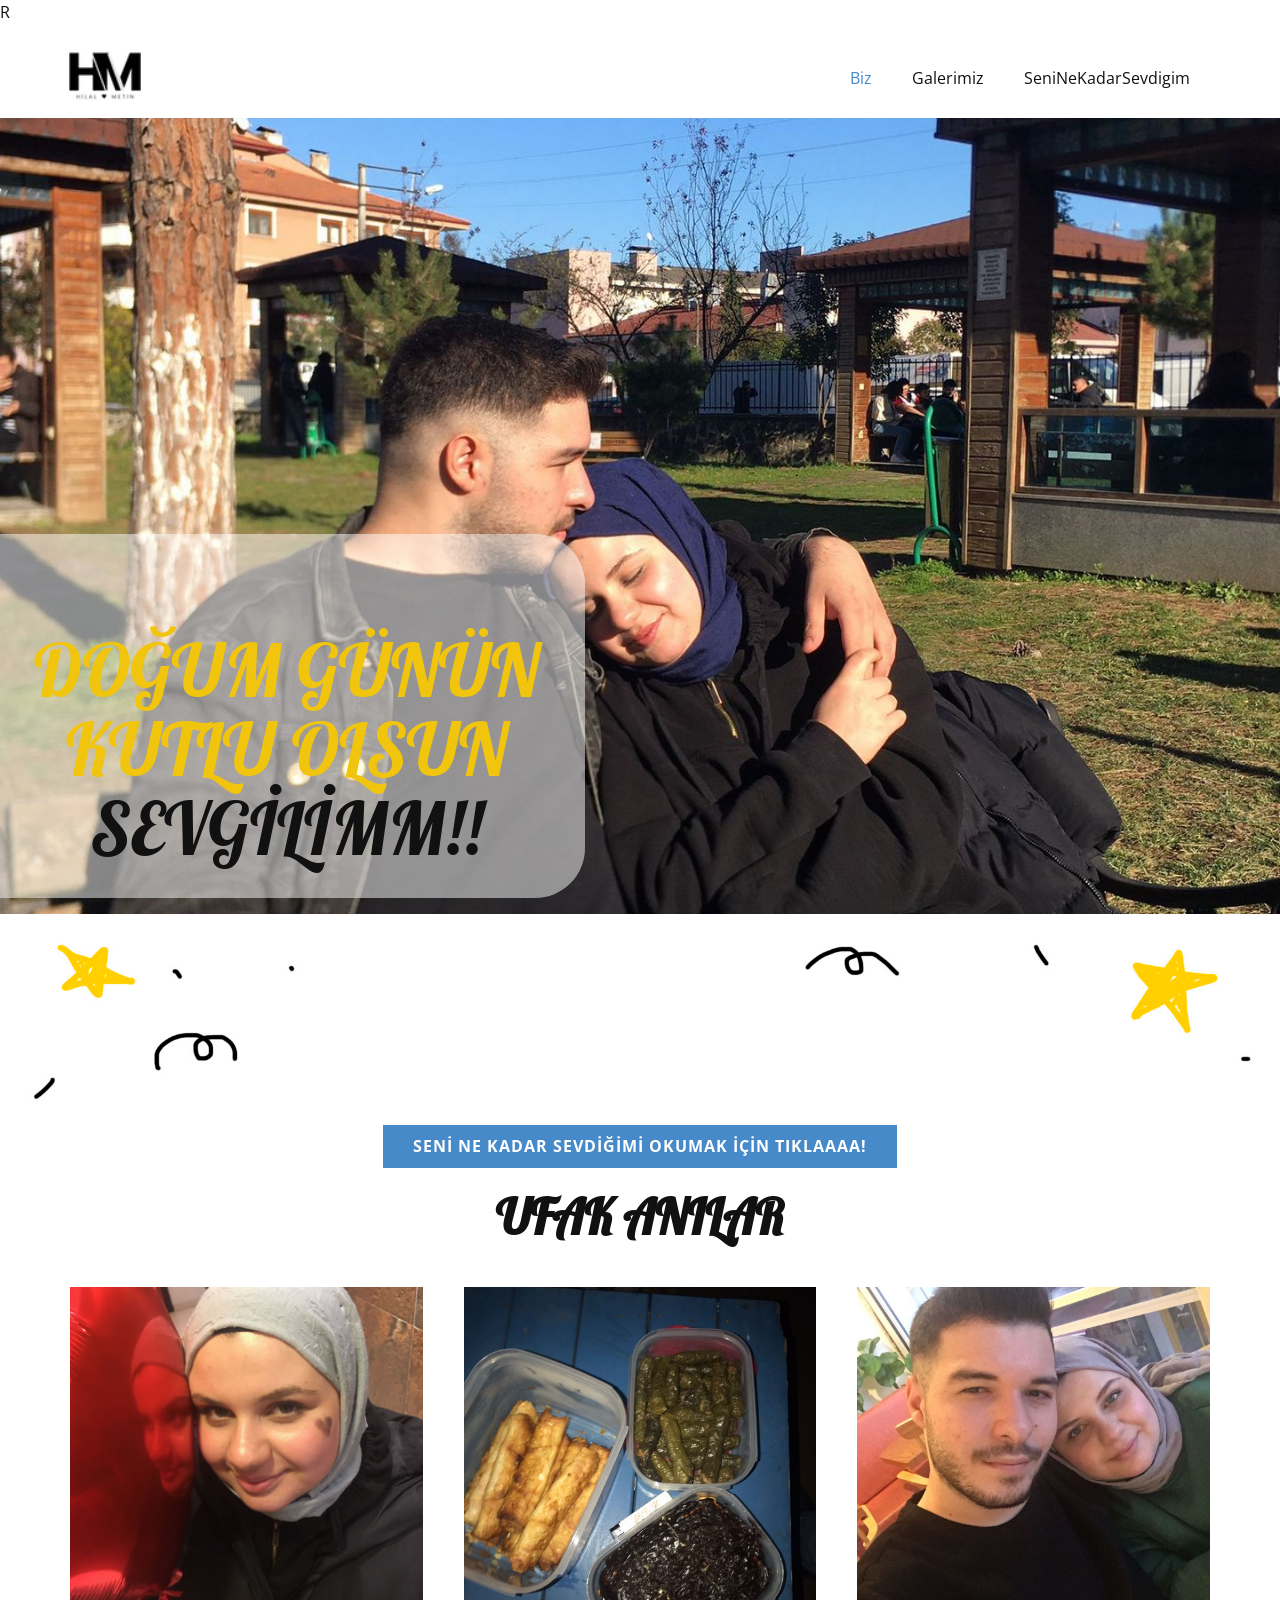
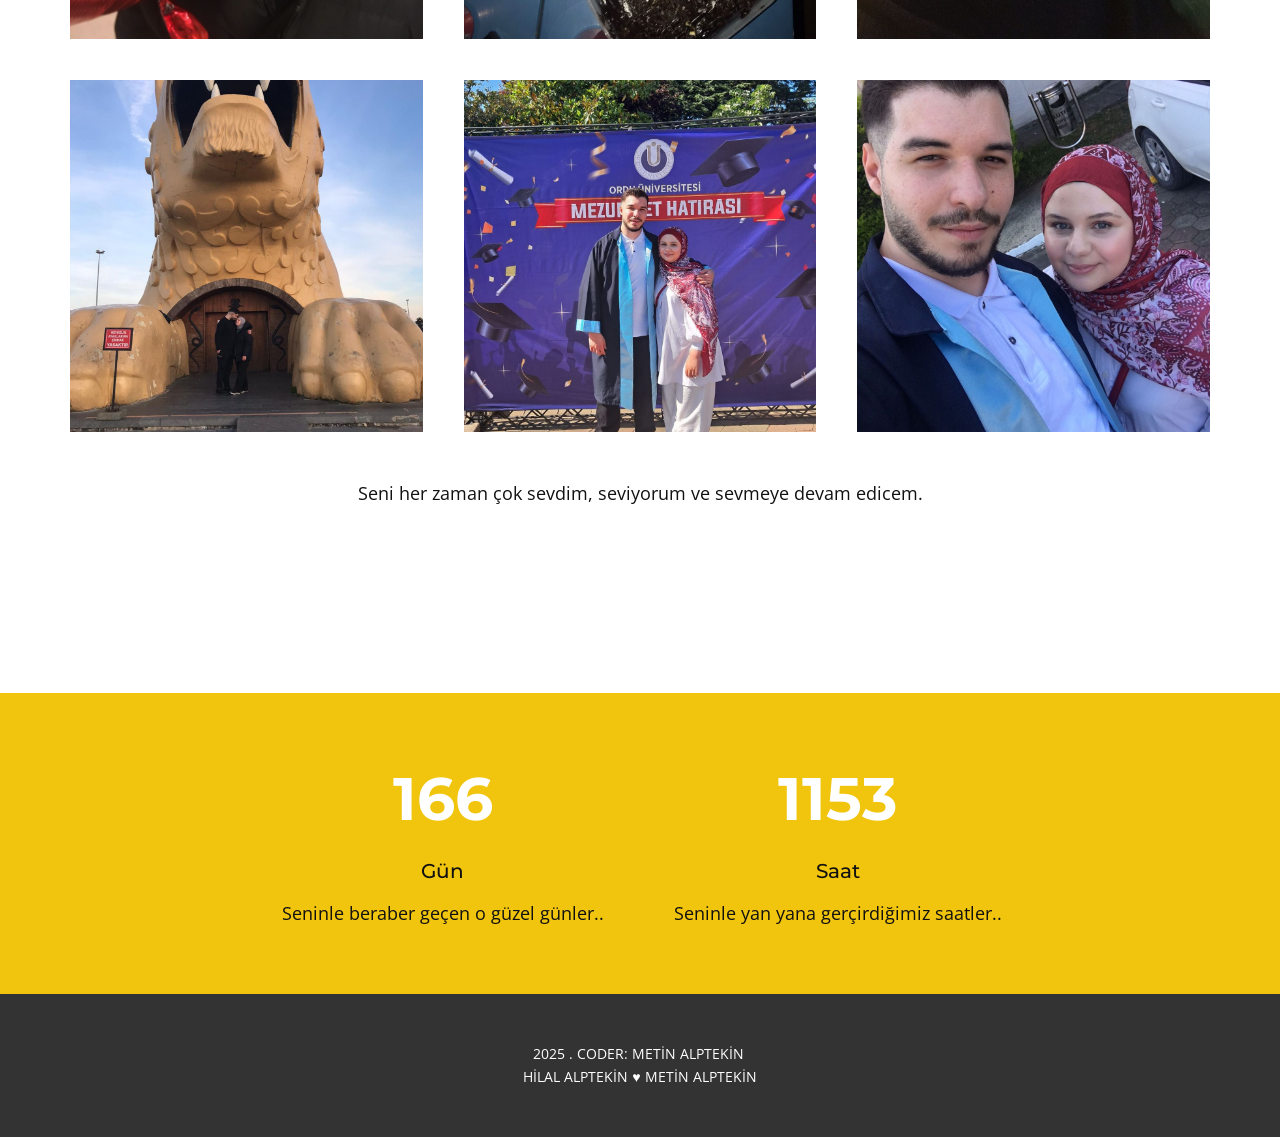
==== index.html @ 33c7b5a5 "Update index.html" ====
R<!DOCTYPE html>
<html style="font-size: 16px;" lang="tr"><head>
    <meta name="viewport" content="width=device-width, initial-scale=1.0">
    <meta charset="utf-8">
    <meta name="keywords" content="DOĞUM GÜNÜN KUTLU OLSUNSEVGİLİMM!!​, UFAK ANILAR​">
    <meta name="description" content="">
    <title>Biz</title>
    <link rel="stylesheet" href="nicepage.css" media="screen">
<link rel="stylesheet" href="index.css" media="screen">
    <script class="u-script" type="text/javascript" src="jquery.js" defer=""></script>
    <script class="u-script" type="text/javascript" src="nicepage.js" defer=""></script>
    <meta name="generator" content="Nicepage 7.13.0, nicepage.com">
    
    
    
    
    
    
    <link id="u-page-google-font" rel="stylesheet" href="https://fonts.googleapis.com/css2?display=swap&amp;family=Roboto:ital,wght@0,100;0,200;0,300;0,400;0,500;0,600;0,700;0,800;0,900;1,100;1,200;1,300;1,400;1,500;1,600;1,700;1,800;1,900&amp;family=Open+Sans:ital,wght@0,300;0,400;0,500;0,600;0,700;0,800;1,300;1,400;1,500;1,600;1,700;1,800&amp;family=Lobster:wght@400&amp;family=Montserrat:ital,wght@0,100;0,200;0,300;0,400;0,500;0,600;0,700;0,800;0,900;1,100;1,200;1,300;1,400;1,500;1,600;1,700;1,800;1,900">
    <script type="application/ld+json">{
		"@context": "http://schema.org",
		"@type": "Organization",
		"name": "",
		"logo": "images/Untitleddesign.png"
}</script>
    <meta name="theme-color" content="#478ac9">
    <meta property="og:title" content="Biz">
    <meta property="og:type" content="website">
  <meta data-intl-tel-input-cdn-path="intlTelInput/"></head>
  <body data-home-page="Biz.html" data-home-page-title="Biz" data-path-to-root="./" data-include-products="false" class="u-body u-clearfix u-xl-mode" data-lang="tr"><header class="u-clearfix u-header u-header" id="header"><div class="u-clearfix u-sheet u-valign-middle-lg u-valign-middle-md u-valign-middle-sm u-valign-middle-xs u-sheet-1">
        <a href="index.html" data-page-id="358107171" class="u-image u-logo u-image-1" data-image-width="150" data-image-height="76">
          <img src="images/Untitleddesign.png" class="u-logo-image u-logo-image-1" title="Biz">
        </a>
        <nav class="u-menu u-menu-one-level u-offcanvas u-menu-1" role="navigation" aria-label="Menu navigation">
          <div class="menu-collapse" style="font-size: 1rem; letter-spacing: 0px;">
            <a class="u-button-style u-custom-left-right-menu-spacing u-custom-padding-bottom u-custom-top-bottom-menu-spacing u-hamburger-link u-nav-link u-text-active-palette-1-base u-text-hover-palette-2-base" href="#" tabindex="-1" aria-label="Open menu" aria-controls="a61b">
              <svg class="u-svg-link" viewBox="0 0 24 24"><use xlink:href="#menu-hamburger"></use></svg>
              <svg class="u-svg-content" version="1.1" id="menu-hamburger" viewBox="0 0 16 16" x="0px" y="0px" xmlns:xlink="http://www.w3.org/1999/xlink" xmlns="http://www.w3.org/2000/svg"><g><rect y="1" width="16" height="2"></rect><rect y="7" width="16" height="2"></rect><rect y="13" width="16" height="2"></rect>
</g></svg>
            </a>
          </div>
          <div class="u-custom-menu u-nav-container">
            <ul class="u-nav u-unstyled u-nav-1" role="menubar"><li role="none" class="u-nav-item"><a role="menuitem" class="u-button-style u-nav-link u-text-active-palette-1-base u-text-hover-palette-2-base" href="index.html" style="padding: 10px 20px;">Biz</a>
</li><li role="none" class="u-nav-item"><a role="menuitem" class="u-button-style u-nav-link u-text-active-palette-1-base u-text-hover-palette-2-base" href="Galerimiz.html" style="padding: 10px 20px;">Galerimiz</a>
</li><li role="none" class="u-nav-item"><a role="menuitem" class="u-button-style u-nav-link u-text-active-palette-1-base u-text-hover-palette-2-base" href="SeniNeKadarSevdigim.html" style="padding: 10px 20px;">SeniNeKadarSevdigim</a>
</li></ul>
          </div>
          <div class="u-custom-menu u-nav-container-collapse" id="a61b" role="region" aria-label="Menu panel">
            <div class="u-black u-container-style u-inner-container-layout u-opacity u-opacity-95 u-sidenav">
              <div class="u-inner-container-layout u-sidenav-overflow">
                <div class="u-menu-close" tabindex="-1" aria-label="Close menu"></div>
                <ul class="u-align-center u-nav u-popupmenu-items u-unstyled u-nav-2" role="menubar"><li role="none" class="u-nav-item"><a role="menuitem" class="u-button-style u-nav-link" href="./">Biz</a>
</li><li role="none" class="u-nav-item"><a role="menuitem" class="u-button-style u-nav-link" href="Galerimiz.html">Galerimiz</a>
</li><li role="none" class="u-nav-item"><a role="menuitem" class="u-button-style u-nav-link" href="SeniNeKadarSevdigim.html">SeniNeKadarSevdigim</a>
</li></ul>
              </div>
            </div>
            <div class="u-black u-menu-overlay u-opacity u-opacity-70"></div>
          </div>
        </nav>
      </div></header>
    <center><section class="u-clearfix u-image u-section-1" id="sec-1852" data-image-width="1536" data-image-height="2048">
      <div class="custom-expanded u-bottom-right-radius-50 u-color-var u-container-align-left-lg u-container-align-left-md u-container-align-left-xs u-container-style u-group u-shape-round u-top-right-radius-50 u-group-1">
        <div class="u-container-layout u-container-layout-1">
          <h1 class="u-align-center u-custom-font u-font-lobster u-text u-text-default u-text-1"><span class="u-text-palette-3-base">DOĞUM GÜNÜN KUTLU OLSUN</span>
            <br>SEVGİLİMM!! 
          </h1>
        </div>
      </div>
    </section></center>
    <section class="u-clearfix u-container-align-center u-image u-section-2" id="sec-60e7" data-image-width="2000" data-image-height="1156">
      <div class="u-clearfix u-sheet u-valign-bottom-lg u-valign-bottom-md u-valign-bottom-sm u-valign-bottom-xs u-sheet-1"></div>
    </section>
    <section class="u-align-center u-clearfix u-white u-section-3" id="sec-bb9e">
      <div class="u-clearfix u-sheet u-sheet-1">
		  <a href="SeniNeKadarSevdigim.html" data-page-id="610511186" class="u-btn u-button-style u-hover-palette-1-dark-1 u-palette-1-base u-btn-1" title="SeniNeKadarSevdigim">seni ne kadar sevdiğimi okumak için tıklaaaa! </a>
        <h2 class="u-custom-font u-font-lobster u-text u-text-1">UFAK ANILAR </h2>
        <div class="u-expanded-width u-gallery u-layout-grid u-lightbox u-show-text-on-hover u-gallery-1">
          <div class="u-gallery-inner u-gallery-inner-1">
            <div class="u-effect-fade u-effect-hover-zoom u-gallery-item">
              <div class="u-back-slide" data-image-width="1536" data-image-height="2048">
                <img class="u-back-image u-expanded" src="images/3.jpg">
              </div>
              <div class="u-over-slide u-over-slide-1"></div>
            </div>
            <div class="u-effect-fade u-effect-hover-zoom u-gallery-item">
              <div class="u-back-slide" data-image-width="1242" data-image-height="2208">
                <img class="u-back-image u-expanded" src="images/yemek-getirme.PNG">
              </div>
              <div class="u-over-slide u-over-slide-2"></div>
            </div>
            <div class="u-effect-fade u-effect-hover-zoom u-gallery-item">
              <div class="u-back-slide" data-image-width="1242" data-image-height="2208">
                <img class="u-back-image u-expanded" src="images/EKLE.PNG">
              </div>
              <div class="u-over-slide u-over-slide-3"></div>
            </div>
            <div class="u-effect-fade u-effect-hover-zoom u-gallery-item">
              <div class="u-back-slide" data-image-width="1152" data-image-height="2048">
                <img class="u-back-image u-expanded" src="images/WhatsAppGrsel2025-10-01saat12.43.49_8ed81678.jpg">
              </div>
              <div class="u-over-slide u-over-slide-4"></div>
            </div>
            <div class="u-effect-fade u-effect-hover-zoom u-gallery-item">
              <div class="u-back-slide" data-image-width="1152" data-image-height="2048">
                <img class="u-back-image u-expanded" src="images/WhatsAppGrsel2025-10-01saat12.43.49_b22d4a6e.jpg">
              </div>
              <div class="u-over-slide u-over-slide-5"></div>
            </div>
            <div class="u-effect-fade u-effect-hover-zoom u-gallery-item">
              <div class="u-back-slide" data-image-width="1152" data-image-height="2048">
                <img class="u-back-image u-expanded" src="images/WhatsAppGrsel2025-10-01saat12.43.50_bee565d7.jpg">
              </div>
              <div class="u-over-slide u-over-slide-6"></div>
            </div>
          </div>
        </div>
        <p class="u-text u-text-default u-text-2">Seni her zaman çok sevdim, seviyorum ve sevmeye devam edicem.</p>
        <a href="Galerimiz.html" data-page-id="51112153" class="u-active-black u-border-active-palette-2-base u-border-hover-palette-2-base u-border-none u-btn u-btn-round u-button-style u-hover-black u-palette-3-base u-radius-50 u-text-active-white u-text-body-color u-text-hover-white u-btn-1" data-animation-name="customAnimationIn" data-animation-duration="1500" data-animation-delay="500" title="Galerimiz">daha fazlası için tıkla </a>
      </div>
    </section>
    <section class="u-align-center u-clearfix u-container-align-center u-palette-3-base u-section-4" id="sec-a0a3">
      <div class="u-clearfix u-sheet u-sheet-1">
        <div class="u-list u-list-1">
          <div class="u-repeater u-repeater-1">
            <div class="u-align-center u-container-align-center u-container-style u-list-item u-repeater-item">
              <div class="u-container-layout u-similar-container u-container-layout-1">
                <h3 class="u-align-center u-custom-font u-font-montserrat u-text u-text-body-alt-color u-text-1" data-animation-name="counter" data-animation-event="scroll" data-animation-duration="3000">320</h3>
                <h5 class="u-align-center u-custom-font u-font-montserrat u-text u-text-2">Gün</h5>
                <p class="u-align-center u-text u-text-3">Seninle beraber geçen o güzel günler..</p>
              </div>
            </div>
            <div class="u-container-style u-list-item u-repeater-item">
              <div class="u-container-layout u-similar-container u-container-layout-2">
                <h3 class="u-align-center u-custom-font u-font-montserrat u-text u-text-body-alt-color u-text-4" data-animation-name="counter" data-animation-event="scroll" data-animation-duration="3000">2220</h3>
                <h5 class="u-align-center u-custom-font u-font-montserrat u-text u-text-5">Saat</h5>
                <p class="u-align-center u-text u-text-6">Seninle yan yana gerçirdiğimiz saatler.. </p>
              </div>
            </div>
          </div>
        </div>
      </div>
    </section>
    
    
    
    <footer class="u-align-center u-clearfix u-container-align-center u-footer u-grey-80 u-footer" id="footer"><div class="u-clearfix u-sheet u-sheet-1">
        <p class="u-small-text u-text u-text-variant u-text-1">2025 . CODER: METİN ALPTEKİN&nbsp;<br>HİLAL ALPTEKİN ♥ METİN ALPTEKİN 
        </p>
      </div></footer>
    
  
</body></html>
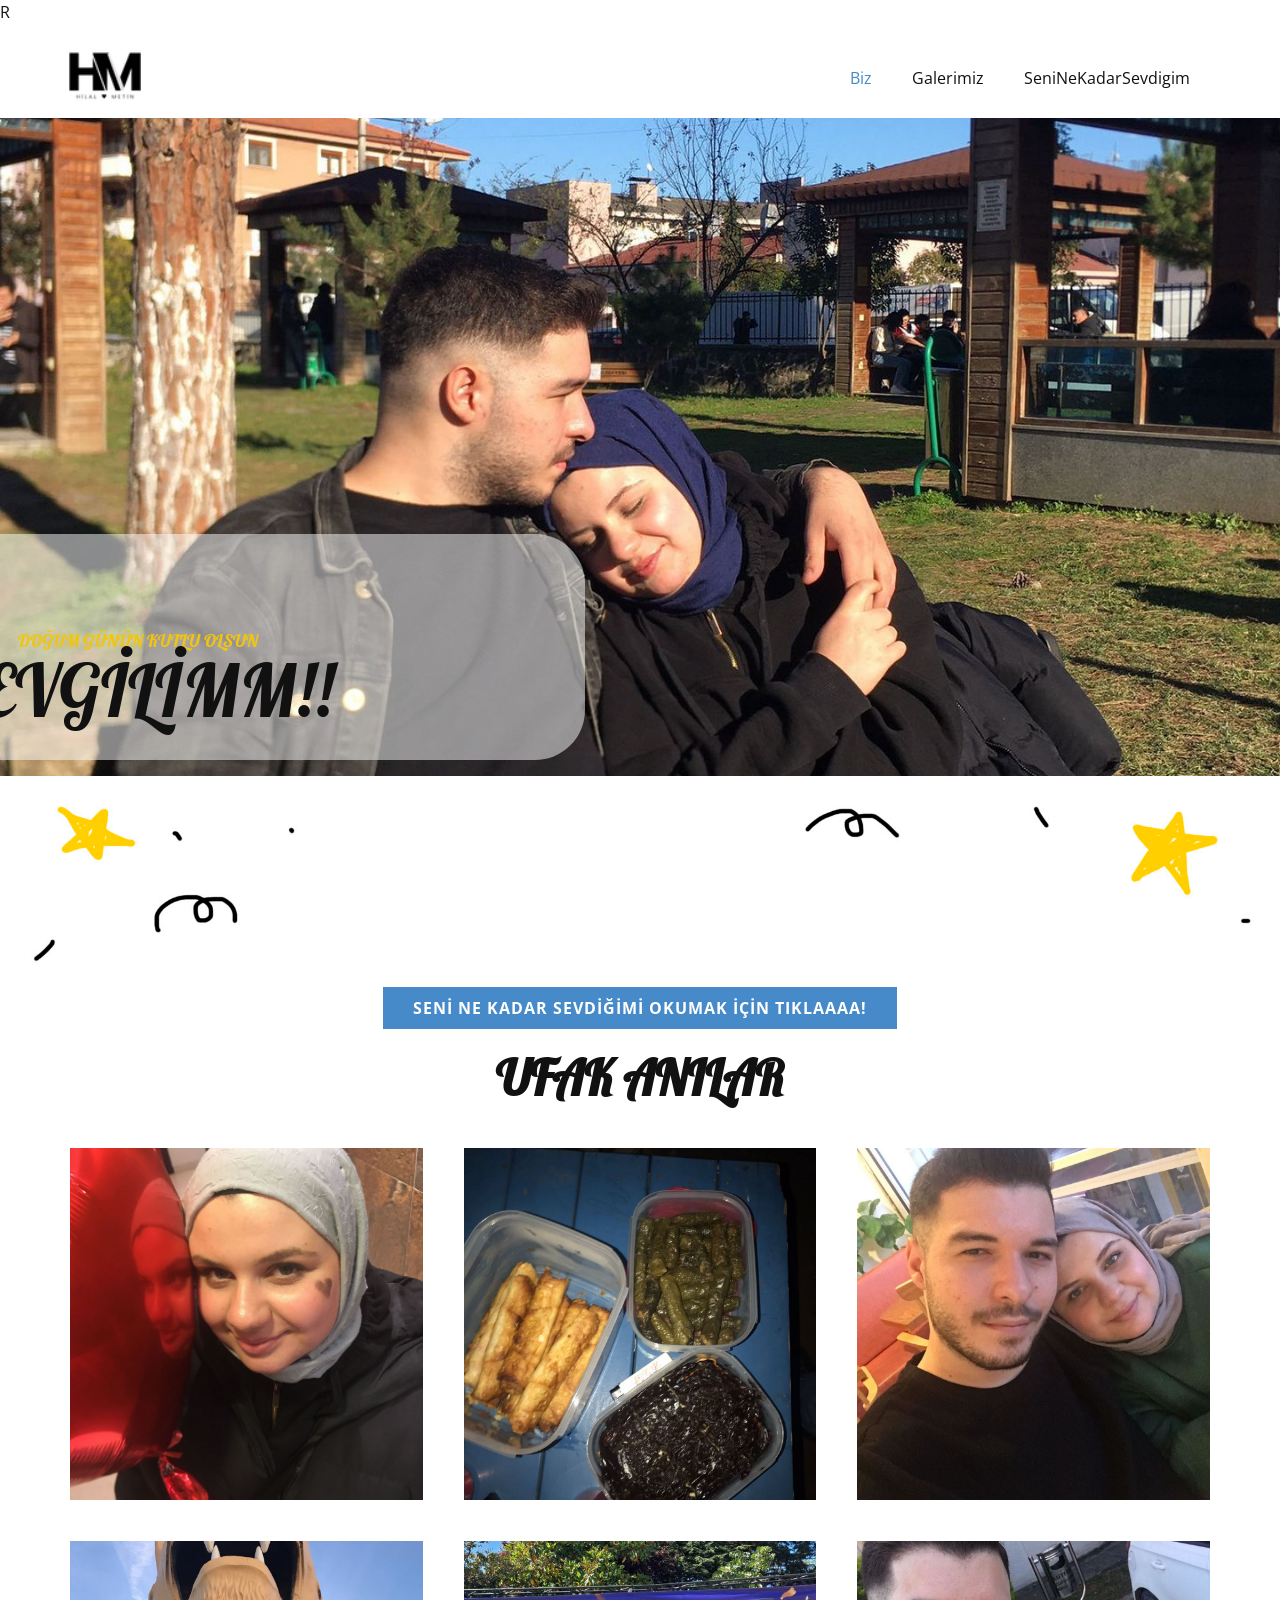
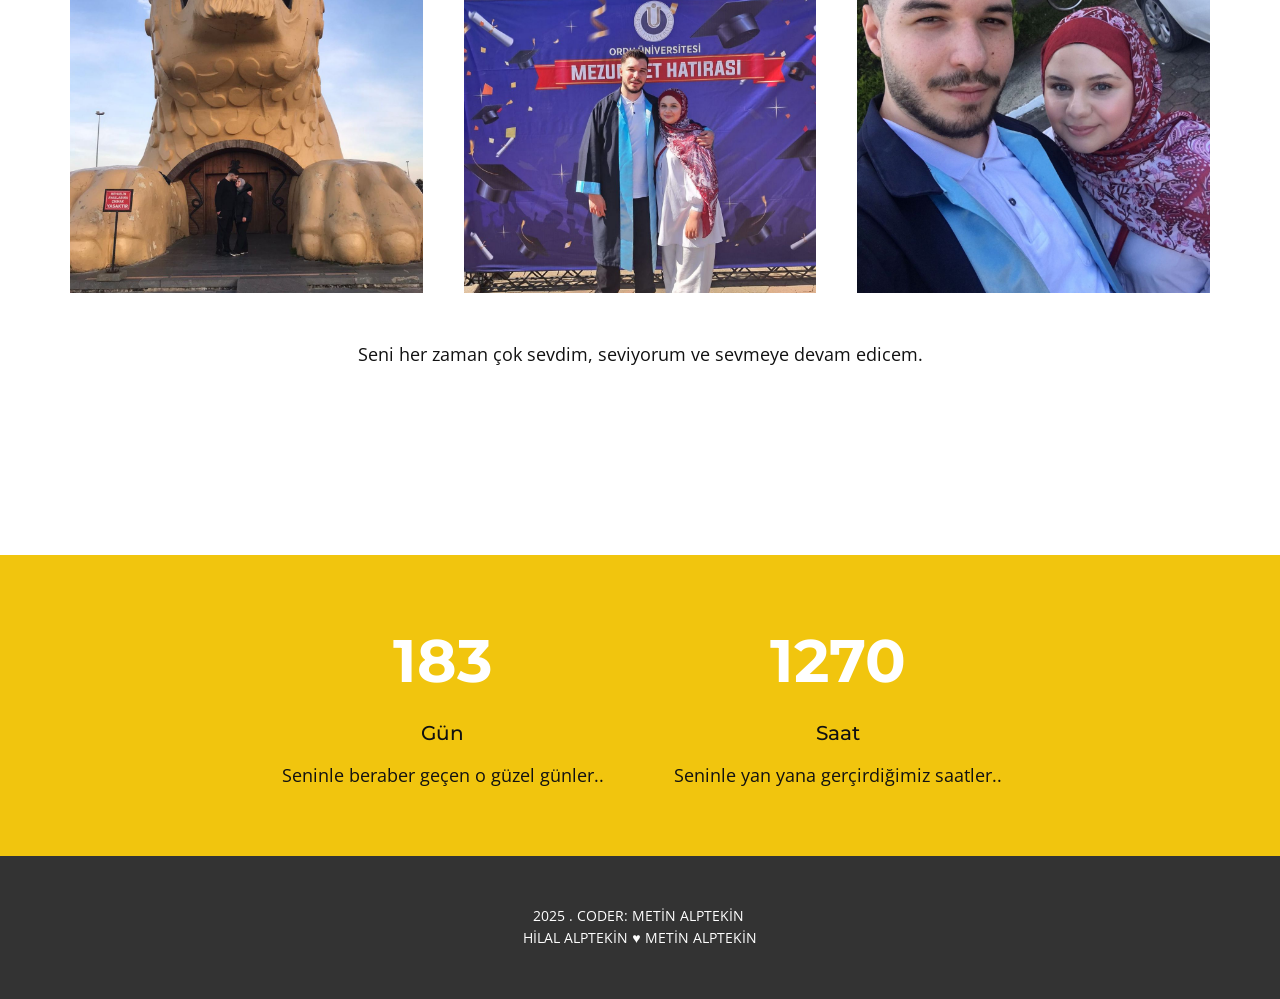
==== commit 7a5b1e92: "Update index.html" ====
--- a/index.html
+++ b/index.html
@@ -62,7 +62,7 @@
     <center><section class="u-clearfix u-image u-section-1" id="sec-1852" data-image-width="1536" data-image-height="2048">
       <div class="custom-expanded u-bottom-right-radius-50 u-color-var u-container-align-left-lg u-container-align-left-md u-container-align-left-xs u-container-style u-group u-shape-round u-top-right-radius-50 u-group-1">
         <div class="u-container-layout u-container-layout-1">
-          <h1 class="u-align-center u-custom-font u-font-lobster u-text u-text-default u-text-1"><span class="u-text-palette-3-base">DOĞUM GÜNÜN KUTLU OLSUN</span>
+          <h1 class="u-align-center u-custom-font u-font-lobster u-text u-text-default u-text-1"><span class="u-text-palette-3-base" style="font-size: 18px !important;">DOĞUM GÜNÜN KUTLU OLSUN</span>
             <br>SEVGİLİMM!! 
           </h1>
         </div>
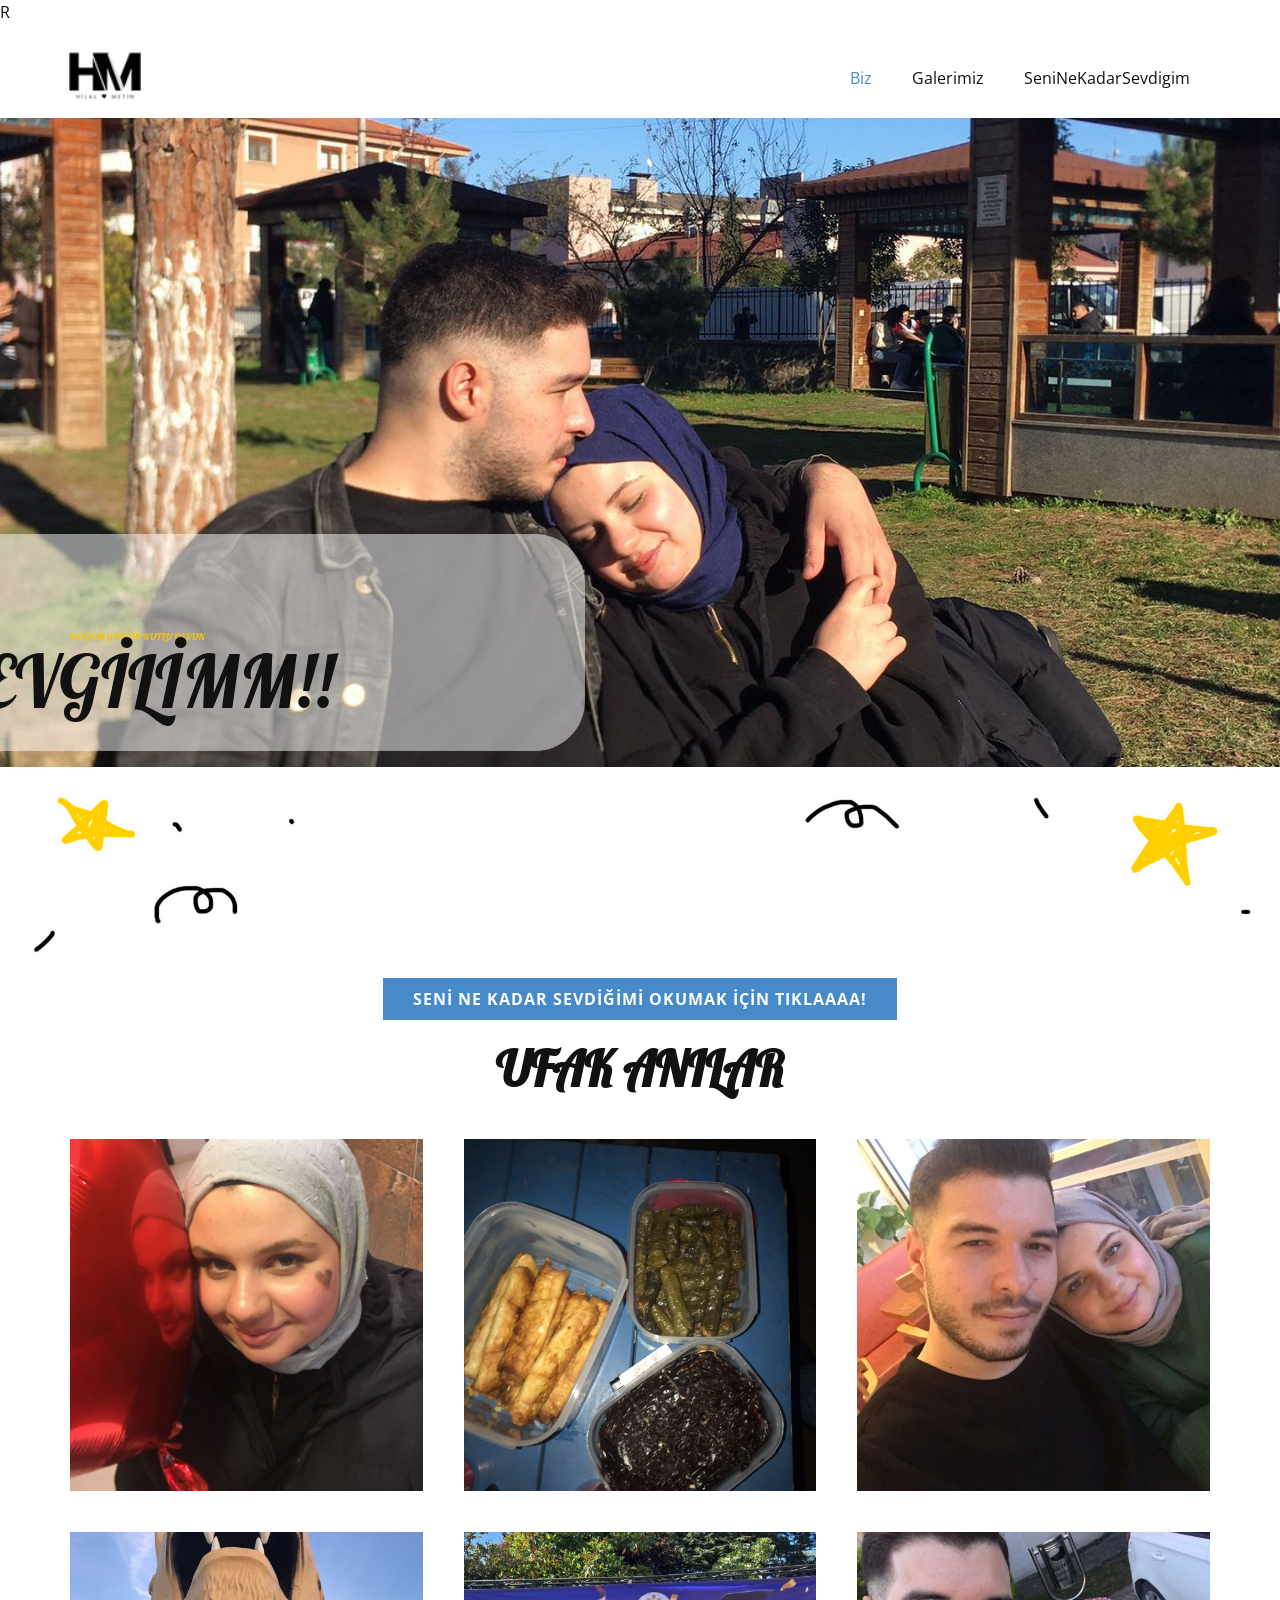
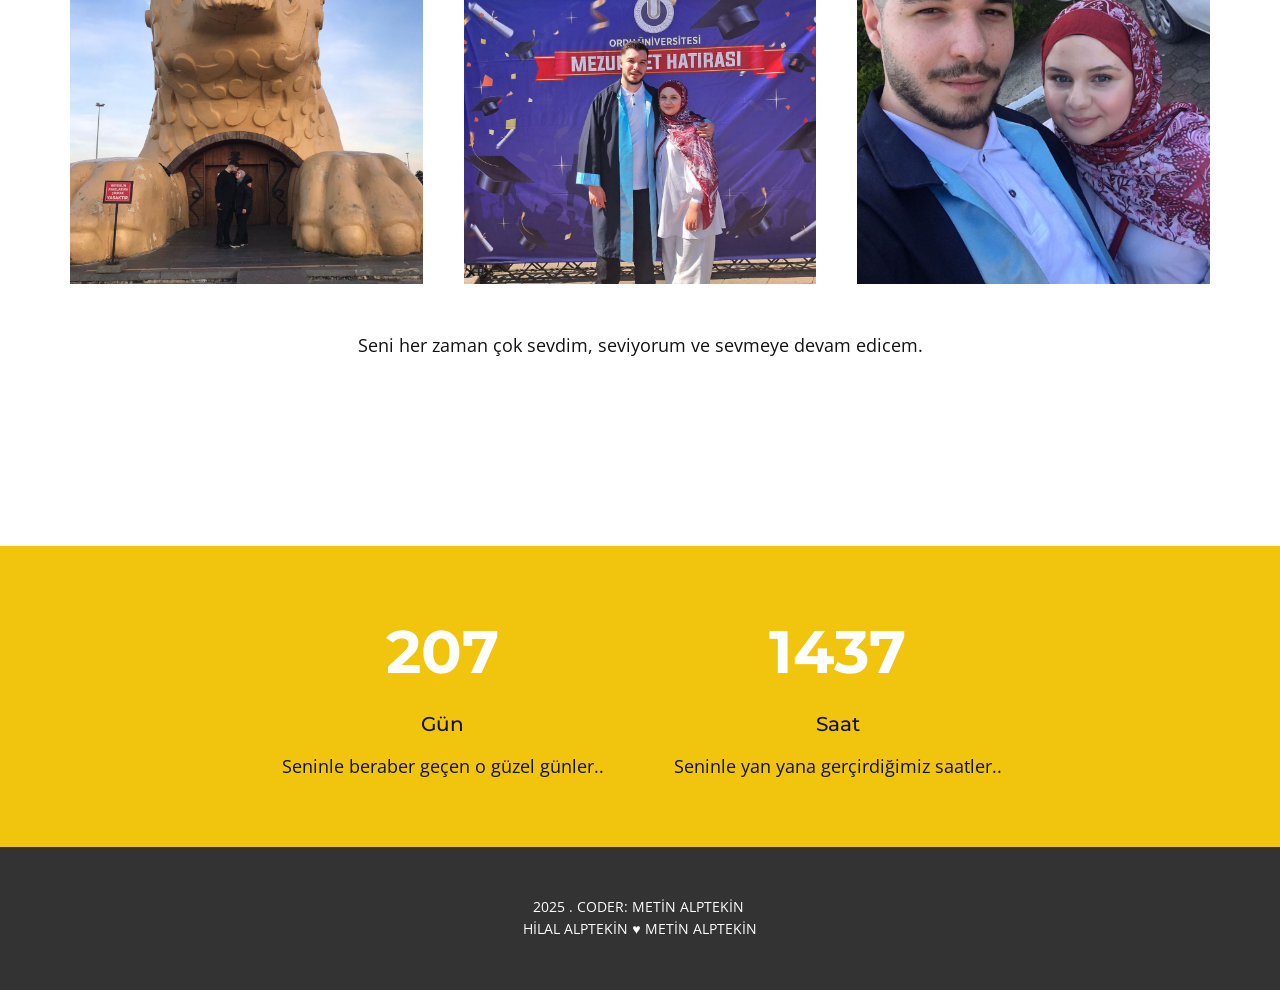
==== commit 58a2b756: "Update index.html" ====
--- a/index.html
+++ b/index.html
@@ -62,7 +62,7 @@
     <center><section class="u-clearfix u-image u-section-1" id="sec-1852" data-image-width="1536" data-image-height="2048">
       <div class="custom-expanded u-bottom-right-radius-50 u-color-var u-container-align-left-lg u-container-align-left-md u-container-align-left-xs u-container-style u-group u-shape-round u-top-right-radius-50 u-group-1">
         <div class="u-container-layout u-container-layout-1">
-          <h1 class="u-align-center u-custom-font u-font-lobster u-text u-text-default u-text-1"><span class="u-text-palette-3-base" style="font-size: 18px !important;">DOĞUM GÜNÜN KUTLU OLSUN</span>
+          <h1 class="u-align-center u-custom-font u-font-lobster u-text u-text-default u-text-1"><span class="u-text-palette-3-base" style="font-size: 10px !important;">DOĞUM GÜNÜN KUTLU OLSUN</span>
             <br>SEVGİLİMM!! 
           </h1>
         </div>
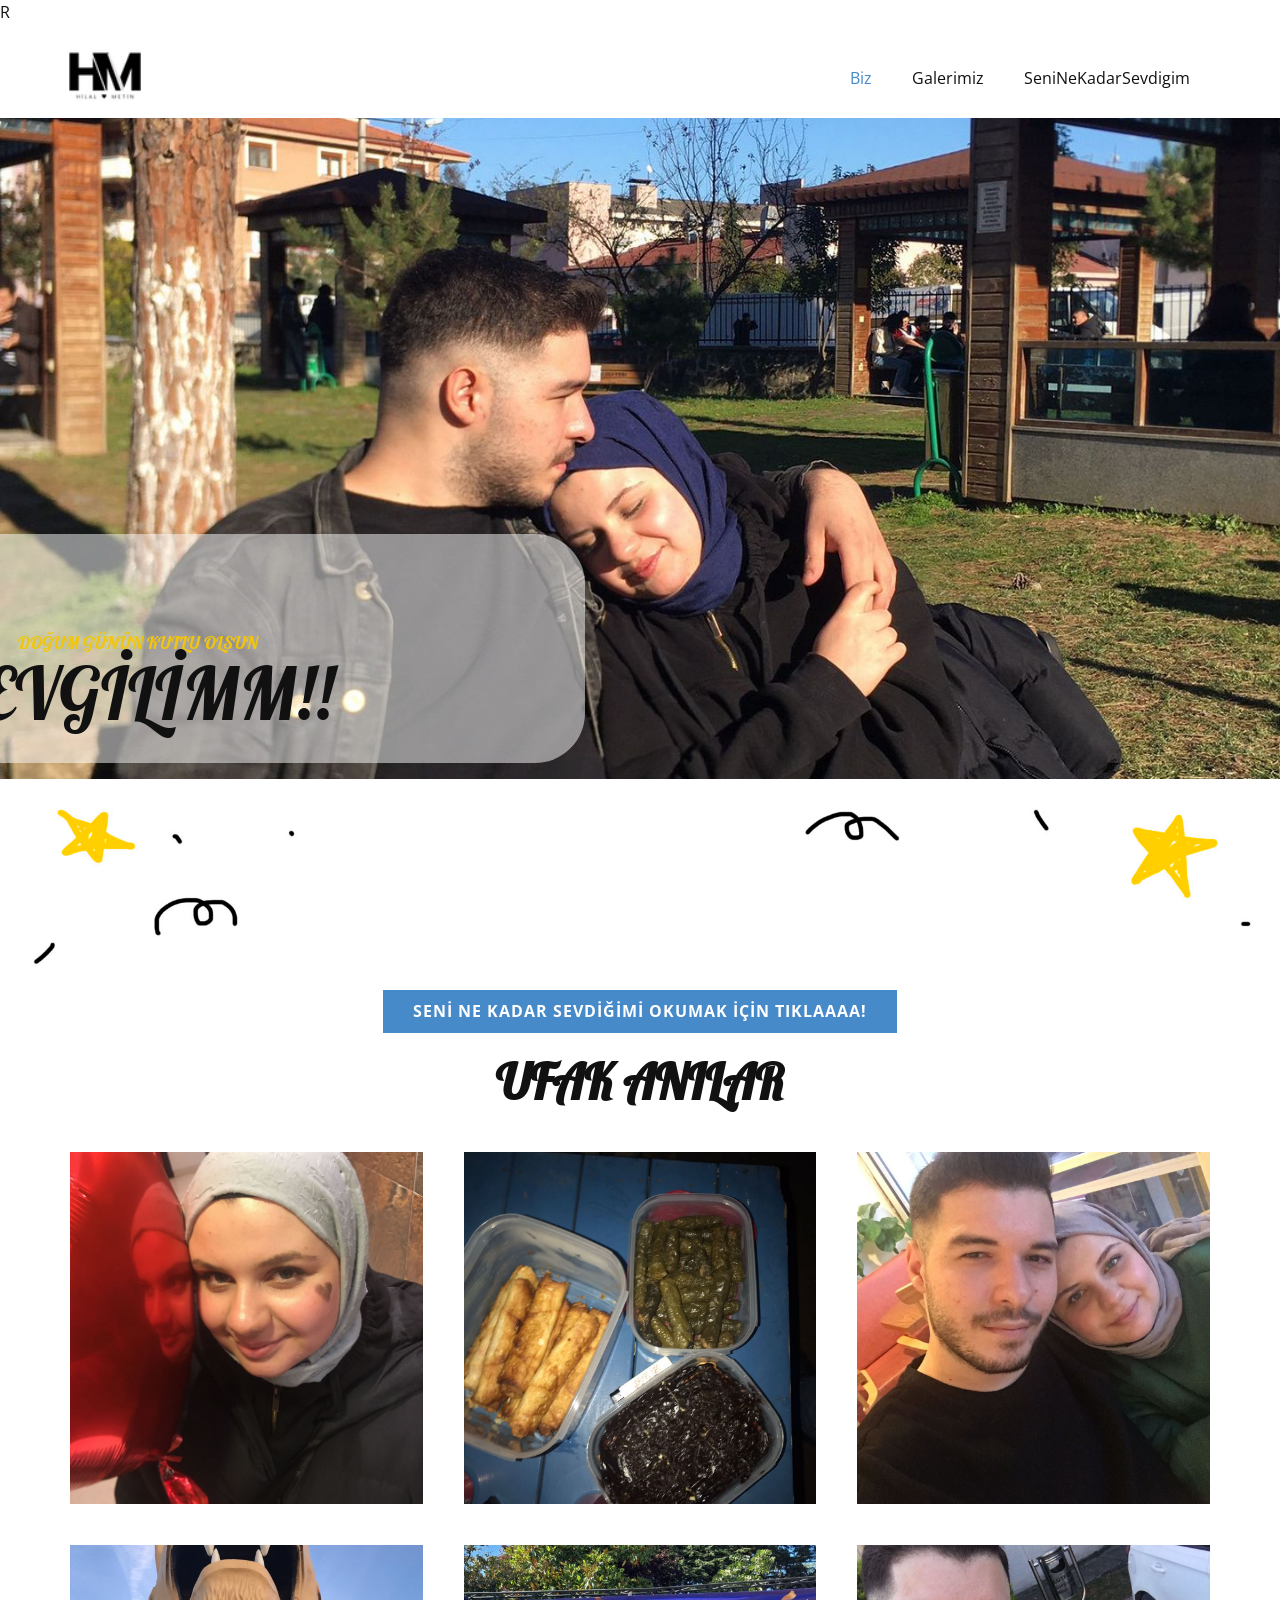
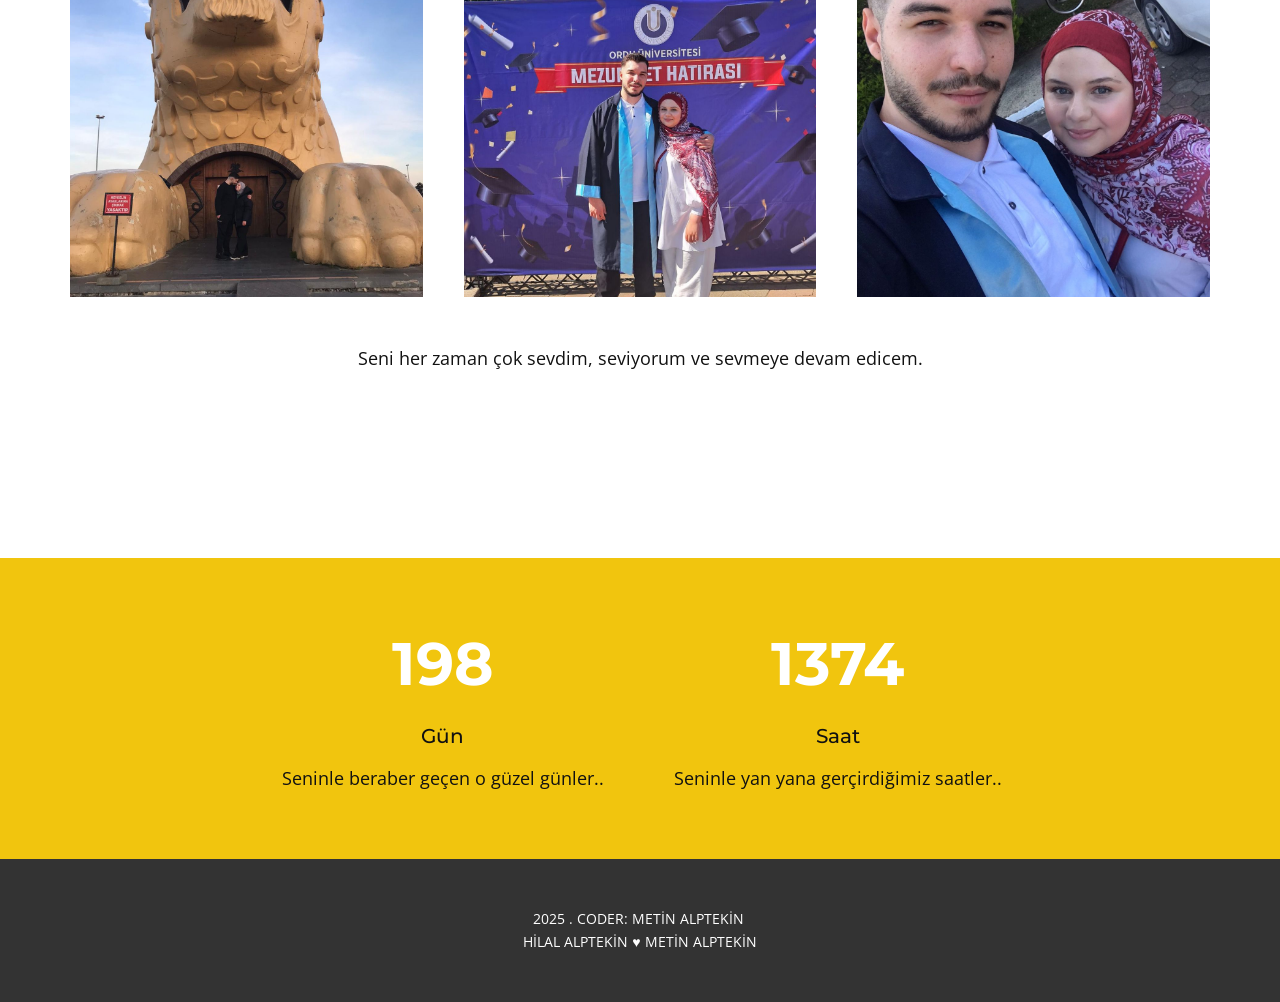
==== commit ad576780: "Update index.html" ====
--- a/index.html
+++ b/index.html
@@ -62,7 +62,7 @@
     <center><section class="u-clearfix u-image u-section-1" id="sec-1852" data-image-width="1536" data-image-height="2048">
       <div class="custom-expanded u-bottom-right-radius-50 u-color-var u-container-align-left-lg u-container-align-left-md u-container-align-left-xs u-container-style u-group u-shape-round u-top-right-radius-50 u-group-1">
         <div class="u-container-layout u-container-layout-1">
-          <h1 class="u-align-center u-custom-font u-font-lobster u-text u-text-default u-text-1"><span class="u-text-palette-3-base" style="font-size: 10px !important;">DOĞUM GÜNÜN KUTLU OLSUN</span>
+          <h1 class="u-align-center u-custom-font u-font-lobster u-text u-text-default u-text-1"><span class="u-text-palette-3-base" style="font-size: 18px !important; line-height: 1.3 !important; text-align: center !important;">DOĞUM GÜNÜN KUTLU OLSUN</span>
             <br>SEVGİLİMM!! 
           </h1>
         </div>
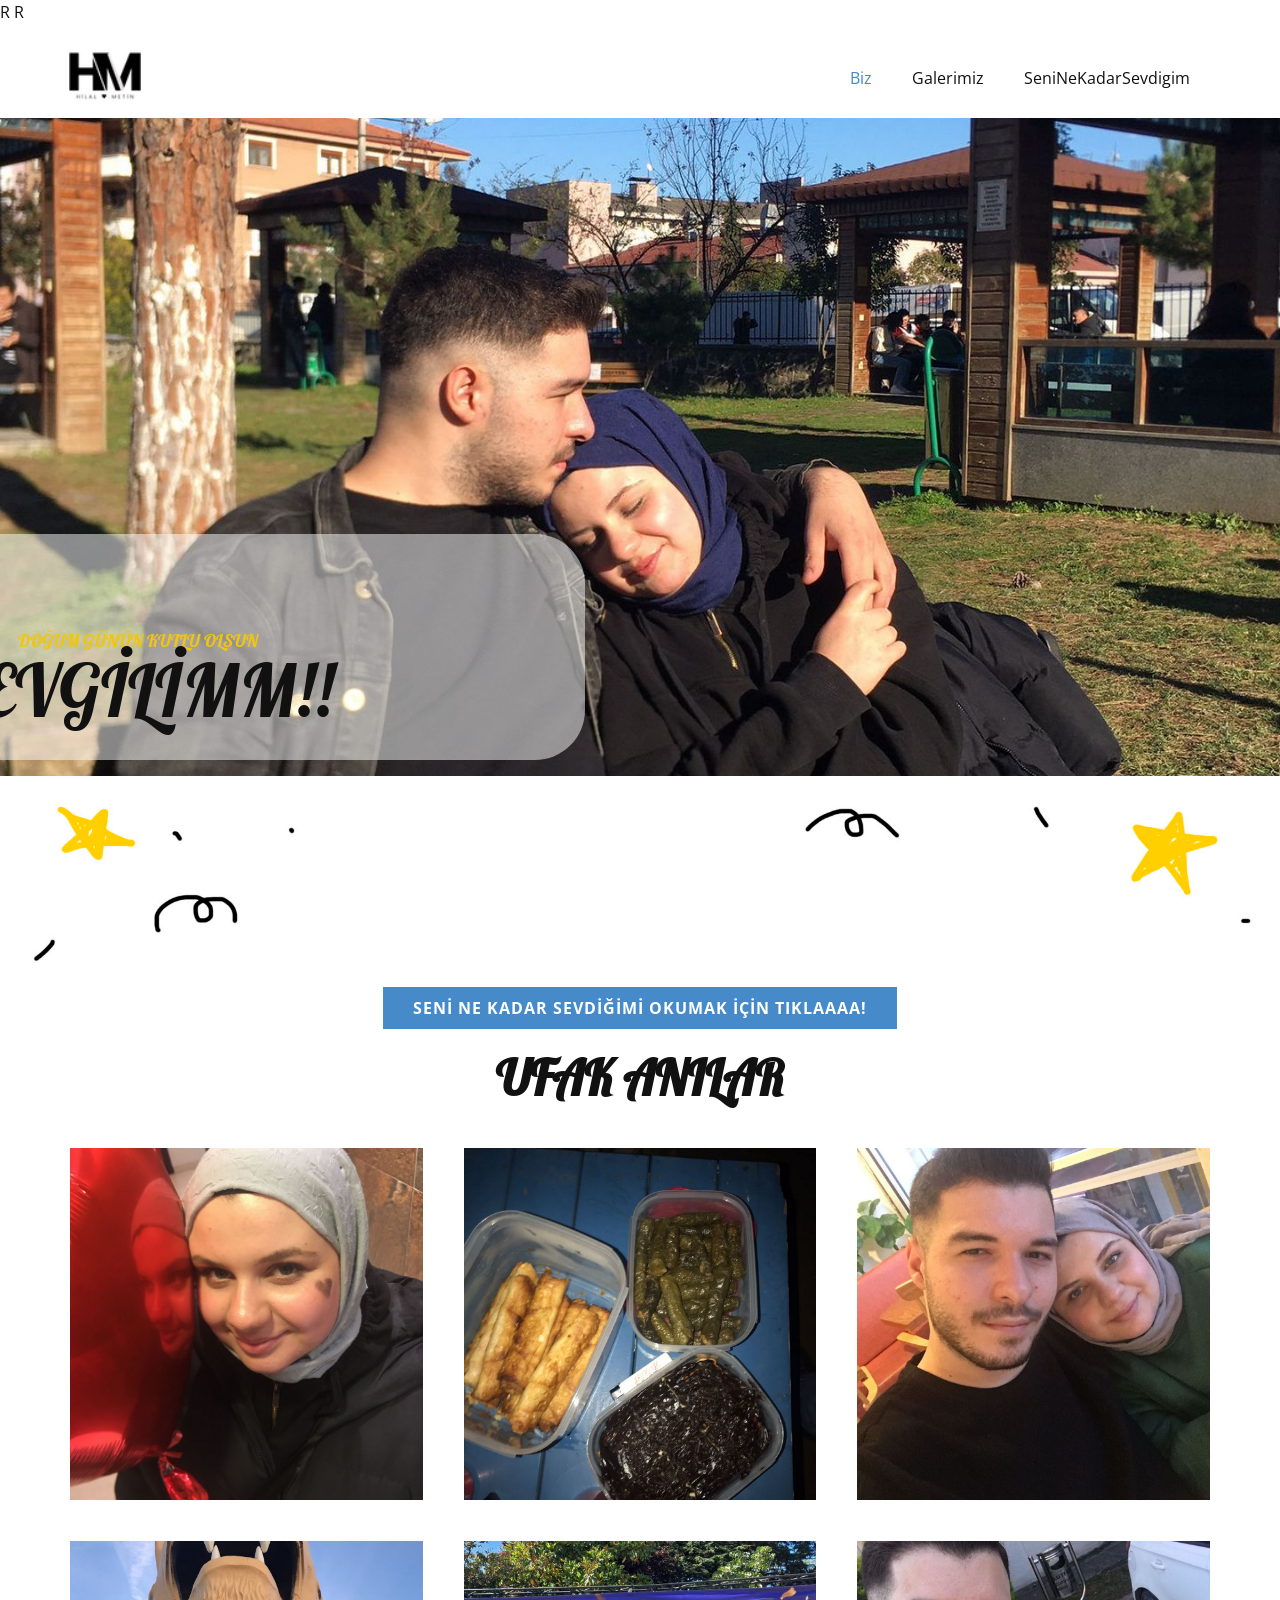
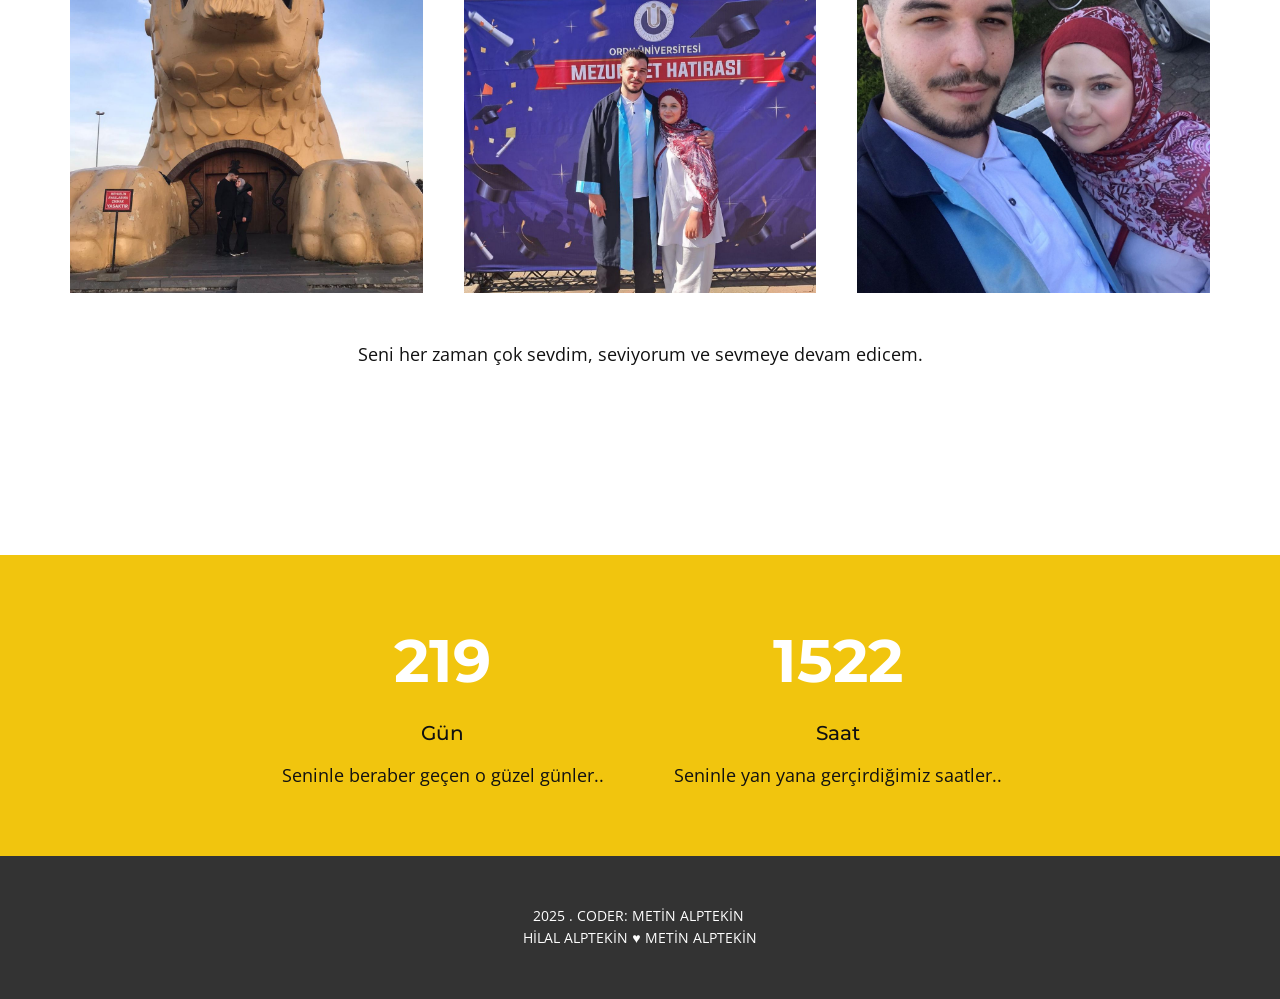
==== commit 0e200467: "Update index.html" ====
--- a/index.html
+++ b/index.html
@@ -3,7 +3,7 @@
     <meta name="viewport" content="width=device-width, initial-scale=1.0">
     <meta charset="utf-8">
     <meta name="keywords" content="DOĞUM GÜNÜN KUTLU OLSUNSEVGİLİMM!!​, UFAK ANILAR​">
-    <meta name="description" content="">
+    <meta name="description" content="">R
     <title>Biz</title>
     <link rel="stylesheet" href="nicepage.css" media="screen">
 <link rel="stylesheet" href="index.css" media="screen">
@@ -62,7 +62,7 @@
     <center><section class="u-clearfix u-image u-section-1" id="sec-1852" data-image-width="1536" data-image-height="2048">
       <div class="custom-expanded u-bottom-right-radius-50 u-color-var u-container-align-left-lg u-container-align-left-md u-container-align-left-xs u-container-style u-group u-shape-round u-top-right-radius-50 u-group-1">
         <div class="u-container-layout u-container-layout-1">
-          <h1 class="u-align-center u-custom-font u-font-lobster u-text u-text-default u-text-1"><span class="u-text-palette-3-base" style="font-size: 18px !important; line-height: 1.3 !important; text-align: center !important;">DOĞUM GÜNÜN KUTLU OLSUN</span>
+          <h1 class="u-align-center u-custom-font u-font-lobster u-text u-text-default u-text-1"><span class="u-text-palette-3-base" style="font-size:18px;">DOĞUM GÜNÜN KUTLU OLSUN</span>
             <br>SEVGİLİMM!! 
           </h1>
         </div>
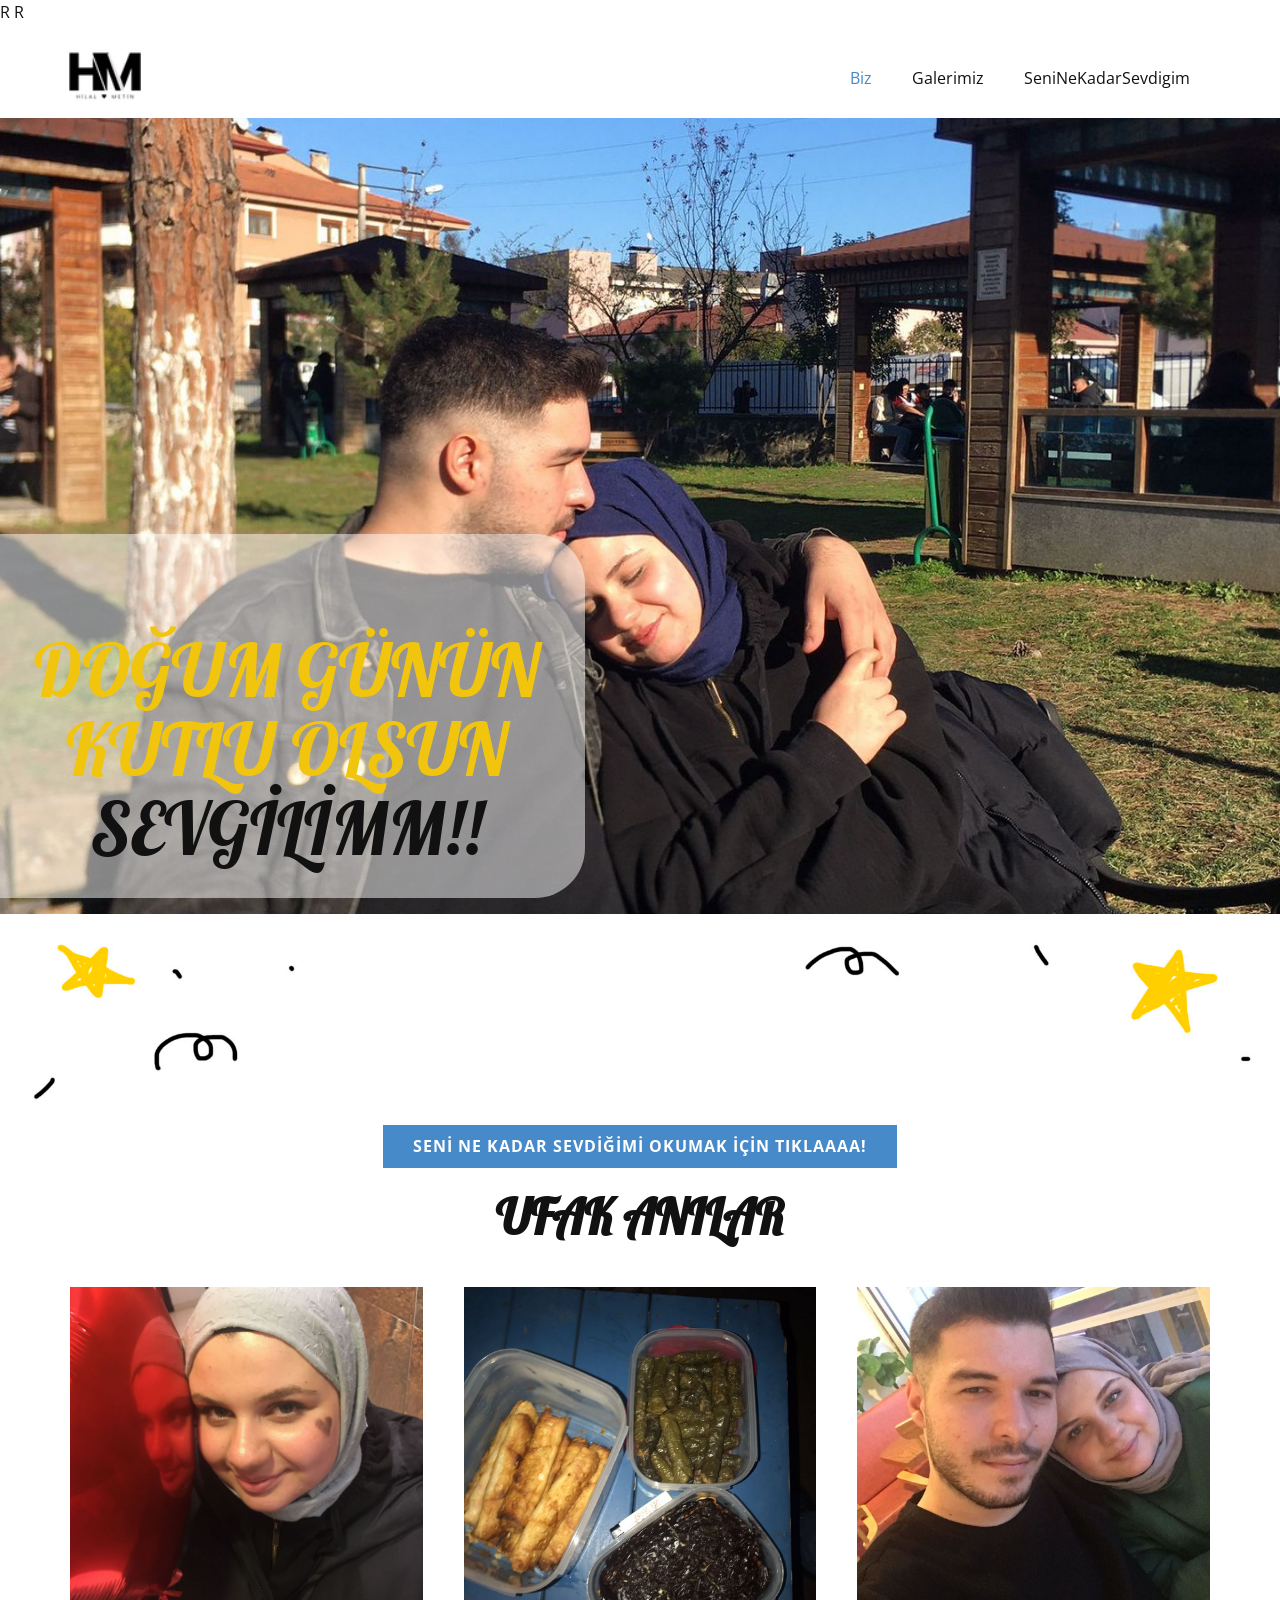
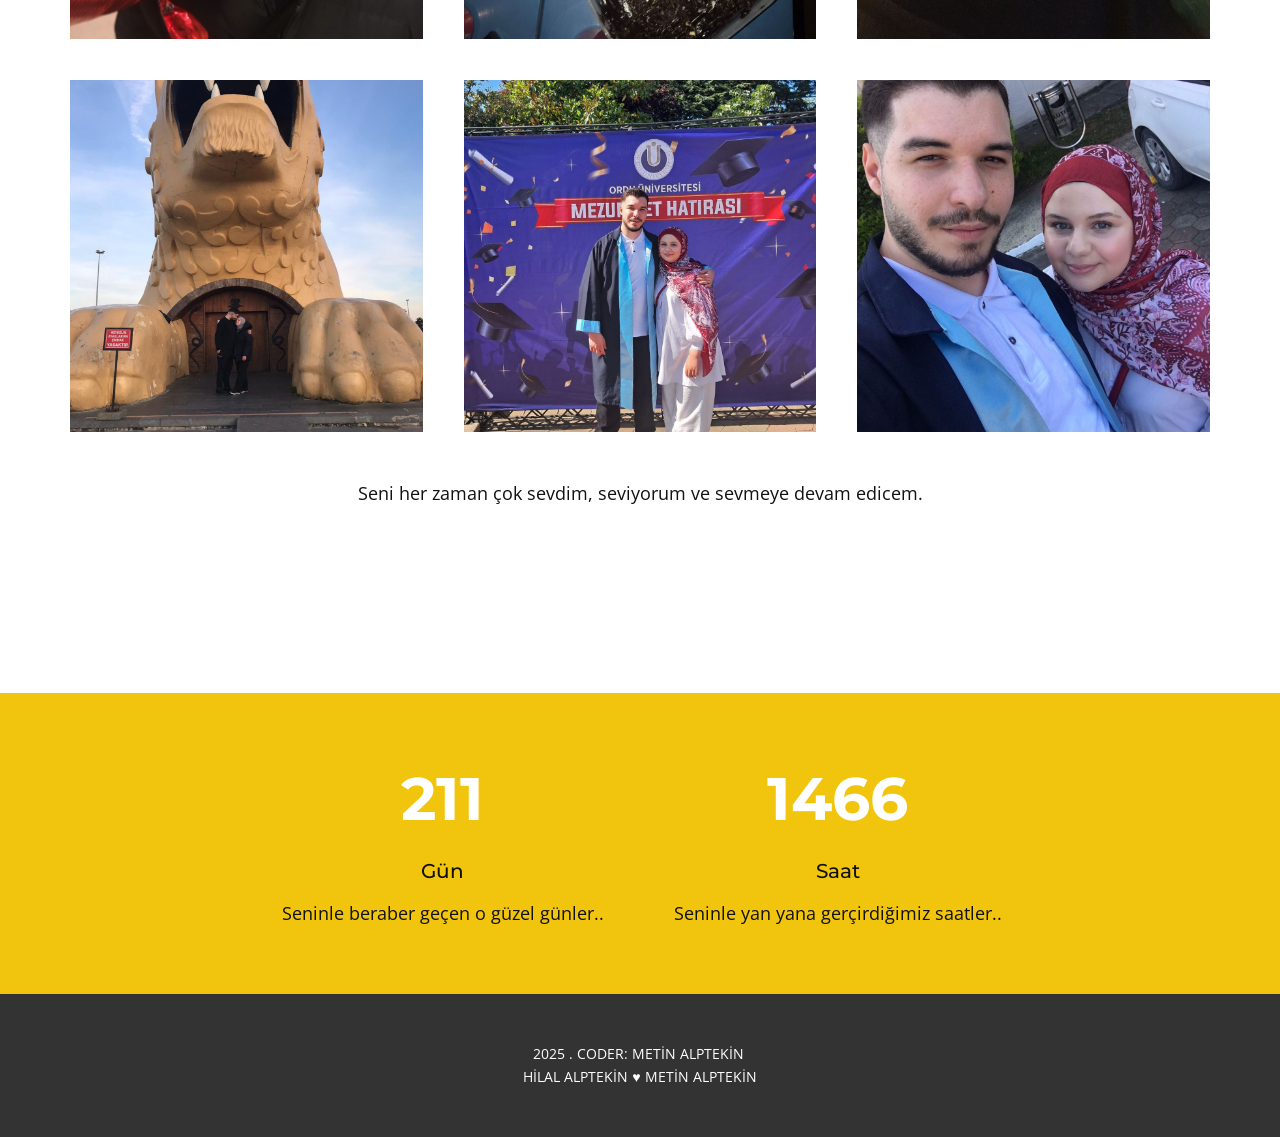
==== commit ee2ff68a: "Update index.html" ====
--- a/index.html
+++ b/index.html
@@ -62,7 +62,7 @@
     <center><section class="u-clearfix u-image u-section-1" id="sec-1852" data-image-width="1536" data-image-height="2048">
       <div class="custom-expanded u-bottom-right-radius-50 u-color-var u-container-align-left-lg u-container-align-left-md u-container-align-left-xs u-container-style u-group u-shape-round u-top-right-radius-50 u-group-1">
         <div class="u-container-layout u-container-layout-1">
-          <h1 class="u-align-center u-custom-font u-font-lobster u-text u-text-default u-text-1"><span class="u-text-palette-3-base" style="font-size:18px;">DOĞUM GÜNÜN KUTLU OLSUN</span>
+          <h1 class="u-align-center u-custom-font u-font-lobster u-text u-text-default u-text-1"><span class="u-text-palette-3-base">DOĞUM GÜNÜN KUTLU OLSUN</span>
             <br>SEVGİLİMM!! 
           </h1>
         </div>
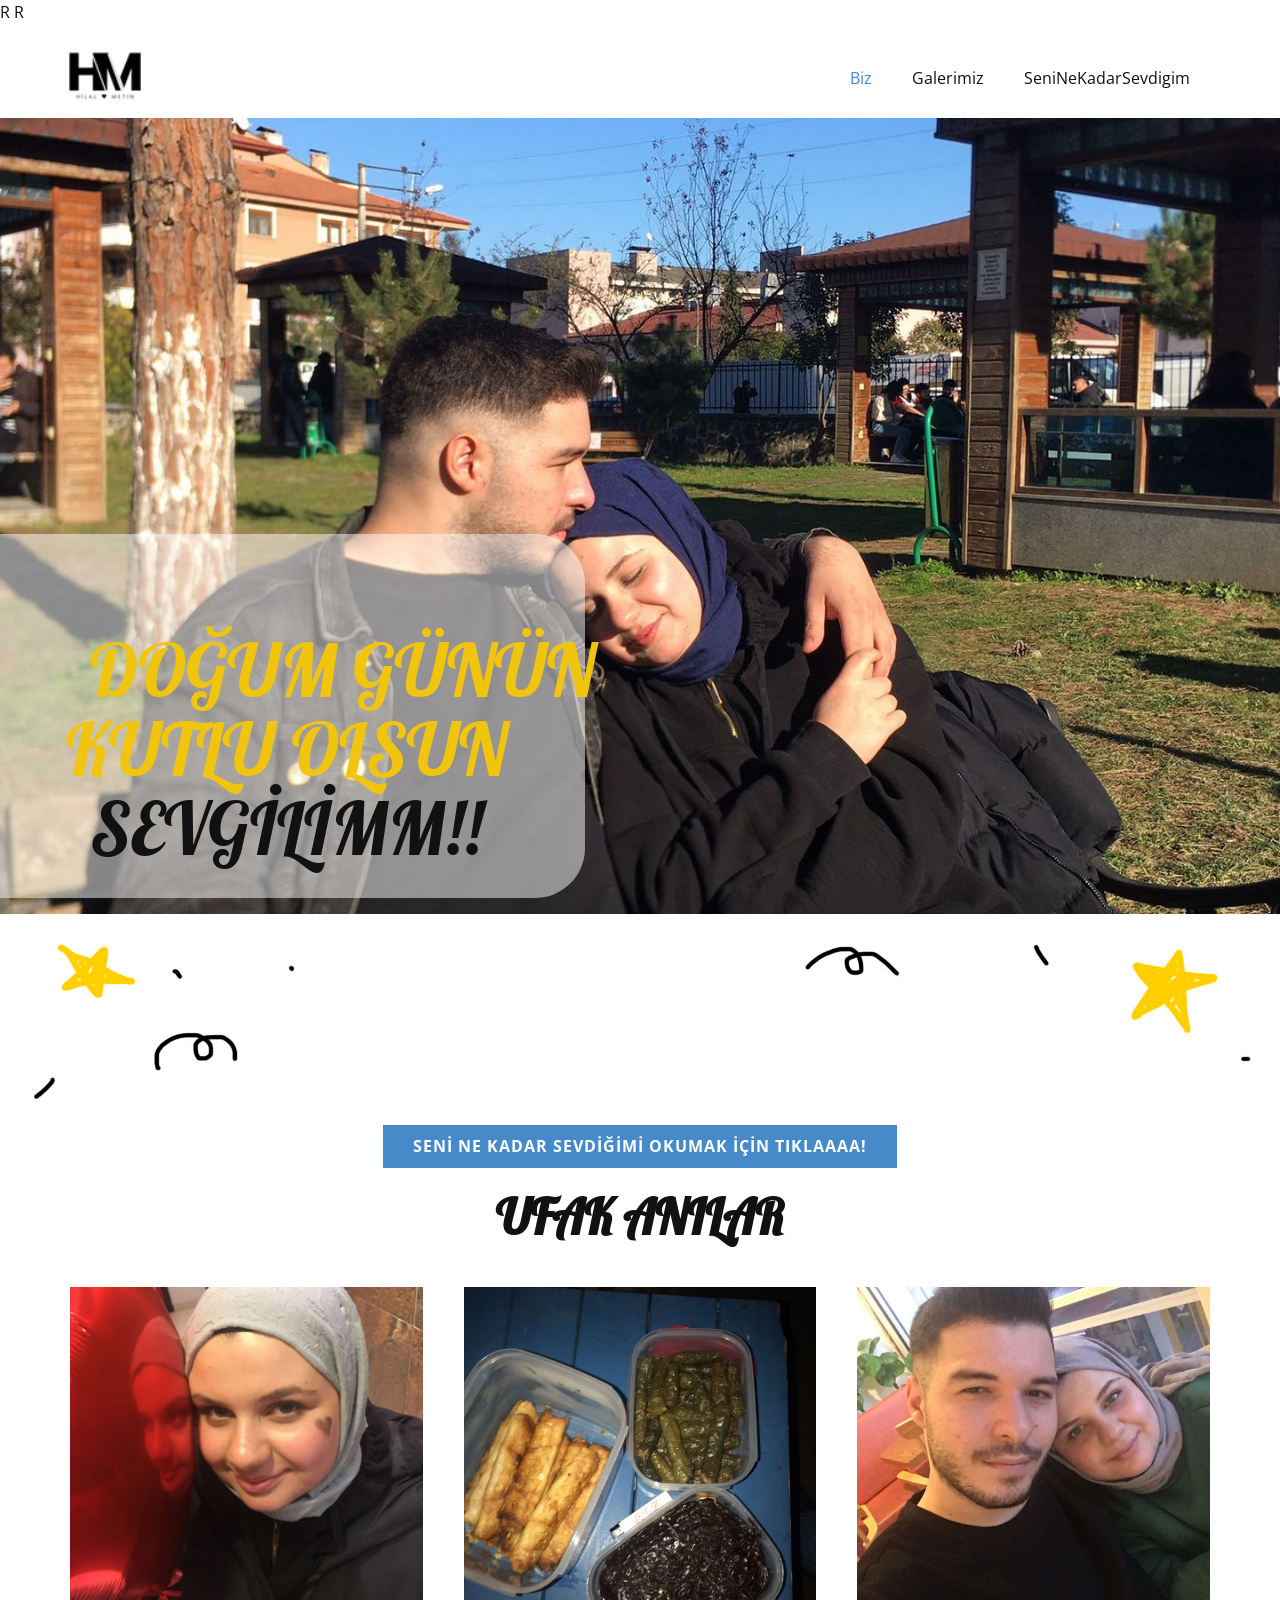
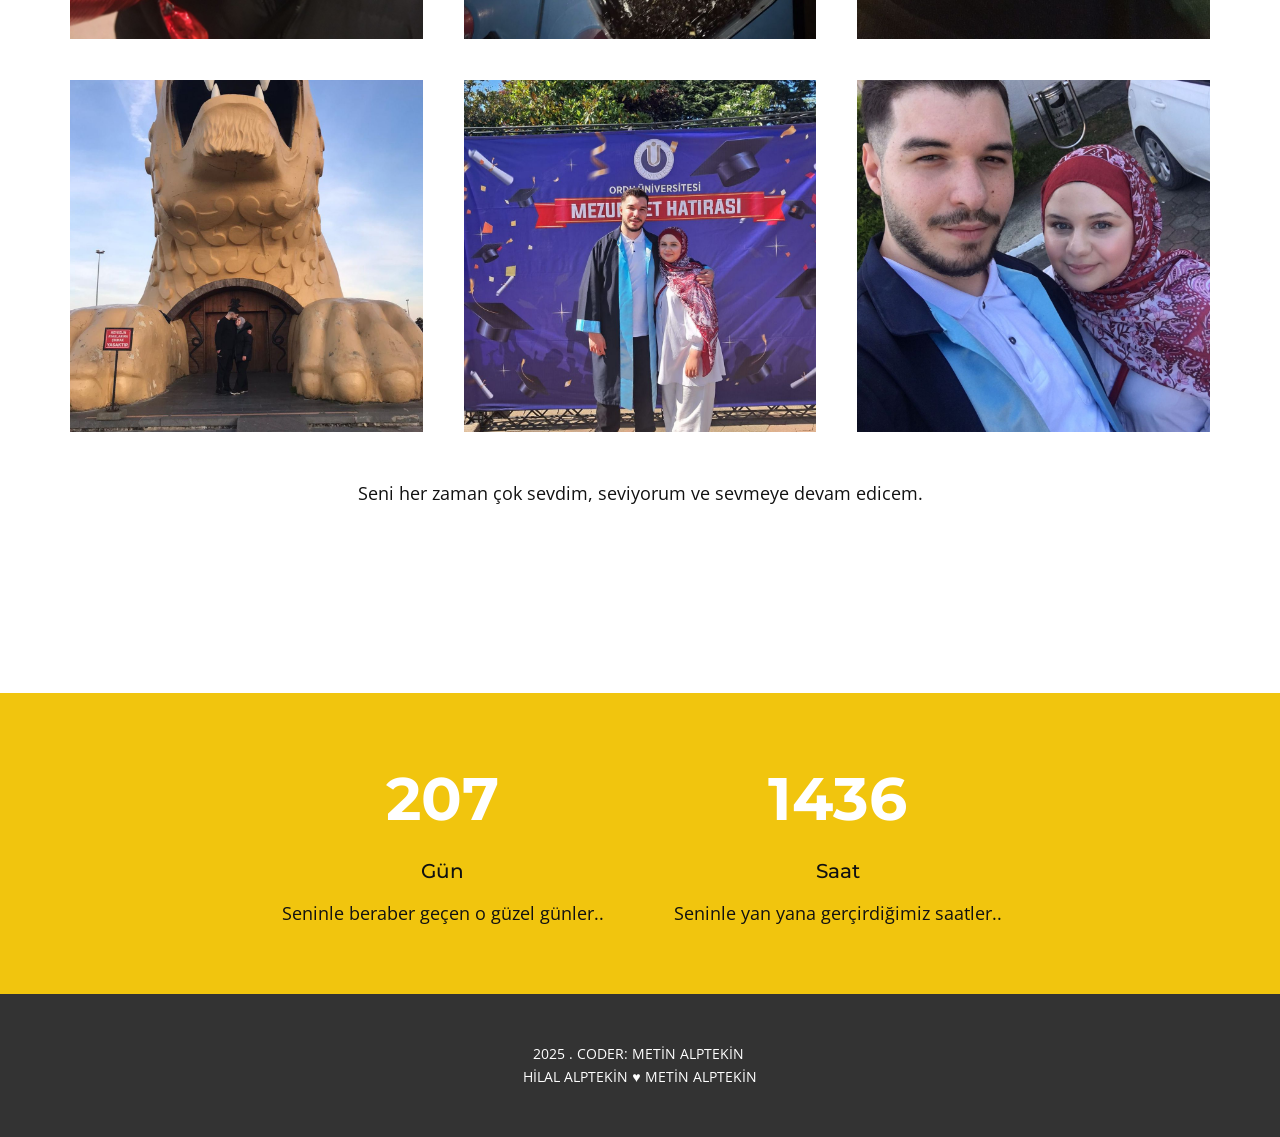
==== commit 094156ca: "Update index.html" ====
--- a/index.html
+++ b/index.html
@@ -62,7 +62,7 @@
     <center><section class="u-clearfix u-image u-section-1" id="sec-1852" data-image-width="1536" data-image-height="2048">
       <div class="custom-expanded u-bottom-right-radius-50 u-color-var u-container-align-left-lg u-container-align-left-md u-container-align-left-xs u-container-style u-group u-shape-round u-top-right-radius-50 u-group-1">
         <div class="u-container-layout u-container-layout-1">
-          <h1 class="u-align-center u-custom-font u-font-lobster u-text u-text-default u-text-1"><span class="u-text-palette-3-base">DOĞUM GÜNÜN KUTLU OLSUN</span>
+          <h1 class="u-align-center u-custom-font u-font-lobster u-text u-text-default u-text-1"><span class="u-text-palette-3-base">&nbsp;&nbsp;&nbsp;&nbsp;&nbsp;&nbsp;&nbsp;DOĞUM GÜNÜN KUTLU OLSUN</span>
             <br>SEVGİLİMM!! 
           </h1>
         </div>
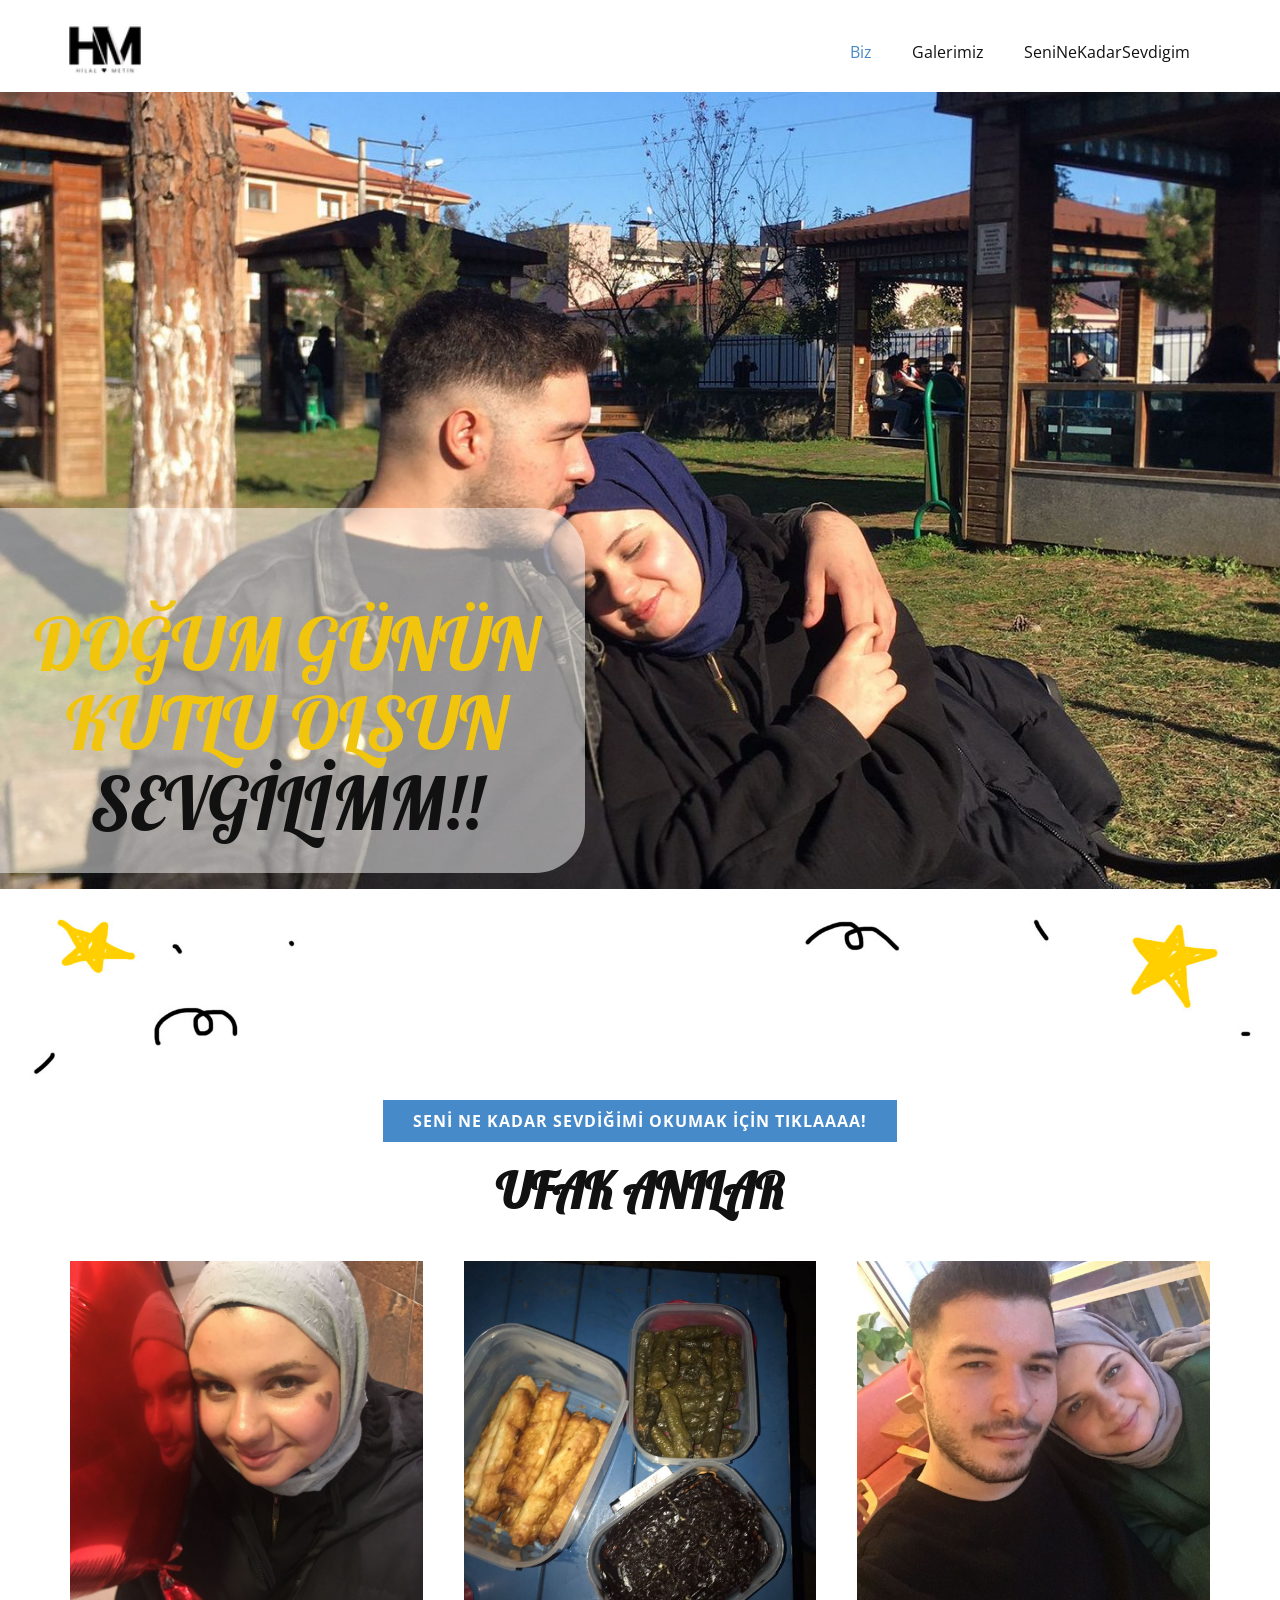
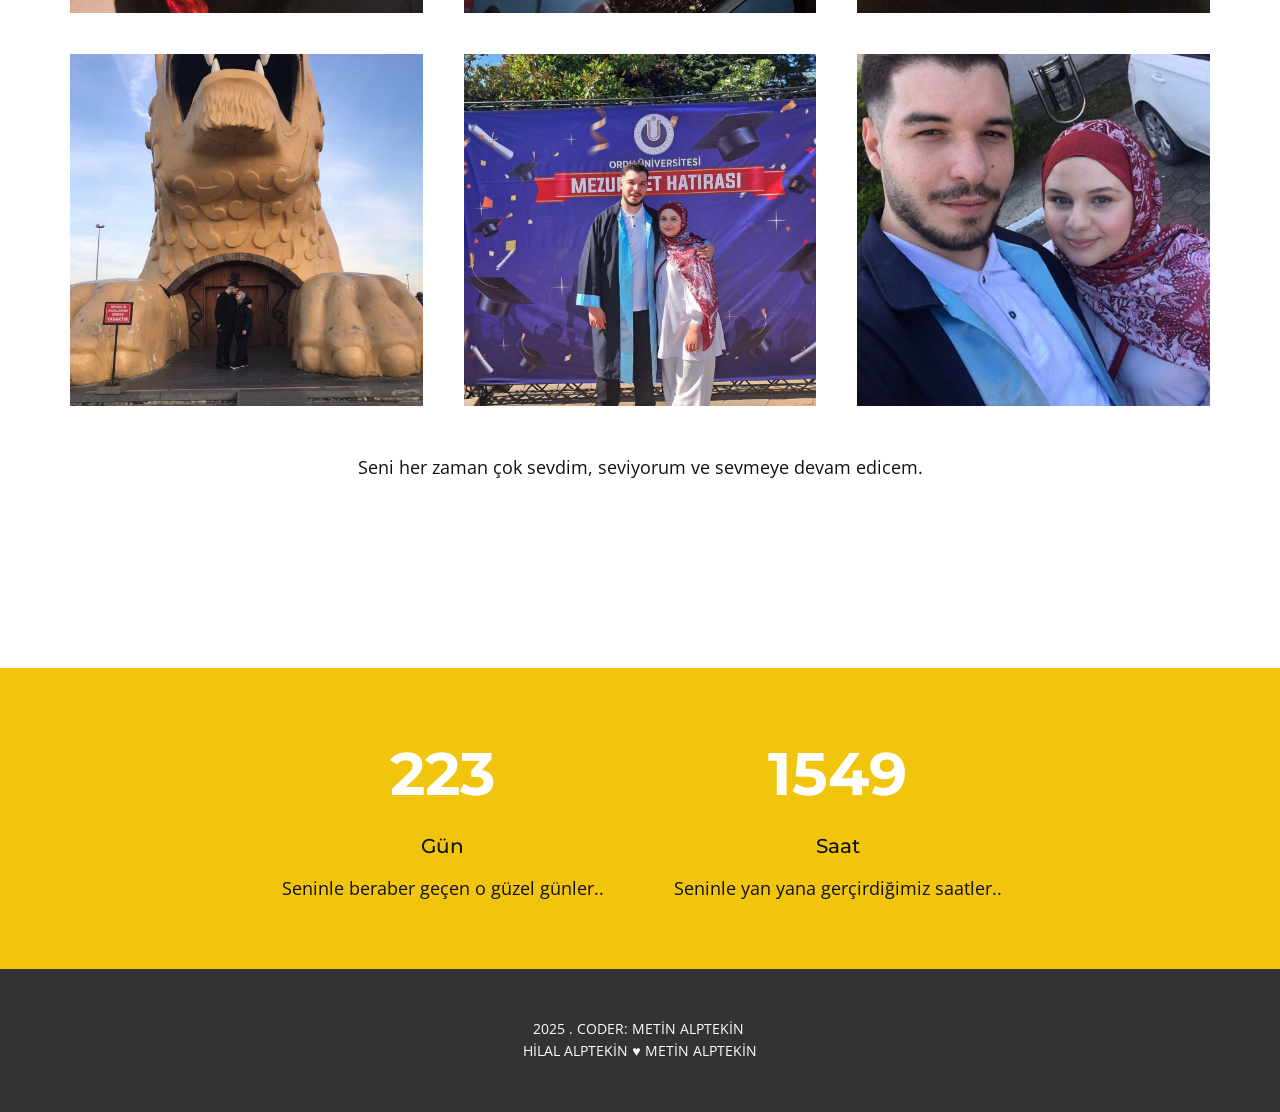
==== commit 1e4eac22: "Update index.html" ====
--- a/index.html
+++ b/index.html
@@ -1,9 +1,9 @@
-R<!DOCTYPE html>
+<!DOCTYPE html>
 <html style="font-size: 16px;" lang="tr"><head>
     <meta name="viewport" content="width=device-width, initial-scale=1.0">
     <meta charset="utf-8">
     <meta name="keywords" content="DOĞUM GÜNÜN KUTLU OLSUNSEVGİLİMM!!​, UFAK ANILAR​">
-    <meta name="description" content="">R
+    <meta name="description" content="">
     <title>Biz</title>
     <link rel="stylesheet" href="nicepage.css" media="screen">
 <link rel="stylesheet" href="index.css" media="screen">
@@ -59,15 +59,15 @@
           </div>
         </nav>
       </div></header>
-    <center><section class="u-clearfix u-image u-section-1" id="sec-1852" data-image-width="1536" data-image-height="2048">
+    <section class="u-clearfix u-image u-section-1" id="sec-1852" data-image-width="1536" data-image-height="2048">
       <div class="custom-expanded u-bottom-right-radius-50 u-color-var u-container-align-left-lg u-container-align-left-md u-container-align-left-xs u-container-style u-group u-shape-round u-top-right-radius-50 u-group-1">
         <div class="u-container-layout u-container-layout-1">
-          <h1 class="u-align-center u-custom-font u-font-lobster u-text u-text-default u-text-1"><span class="u-text-palette-3-base">&nbsp;&nbsp;&nbsp;&nbsp;&nbsp;&nbsp;&nbsp;DOĞUM GÜNÜN KUTLU OLSUN</span>
+          <h1 class="u-align-center u-custom-font u-font-lobster u-text u-text-default u-text-1"><span class="u-text-palette-3-base">DOĞUM GÜNÜN KUTLU OLSUN</span>
             <br>SEVGİLİMM!! 
           </h1>
         </div>
       </div>
-    </section></center>
+    </section>
     <section class="u-clearfix u-container-align-center u-image u-section-2" id="sec-60e7" data-image-width="2000" data-image-height="1156">
       <div class="u-clearfix u-sheet u-valign-bottom-lg u-valign-bottom-md u-valign-bottom-sm u-valign-bottom-xs u-sheet-1"></div>
     </section>
